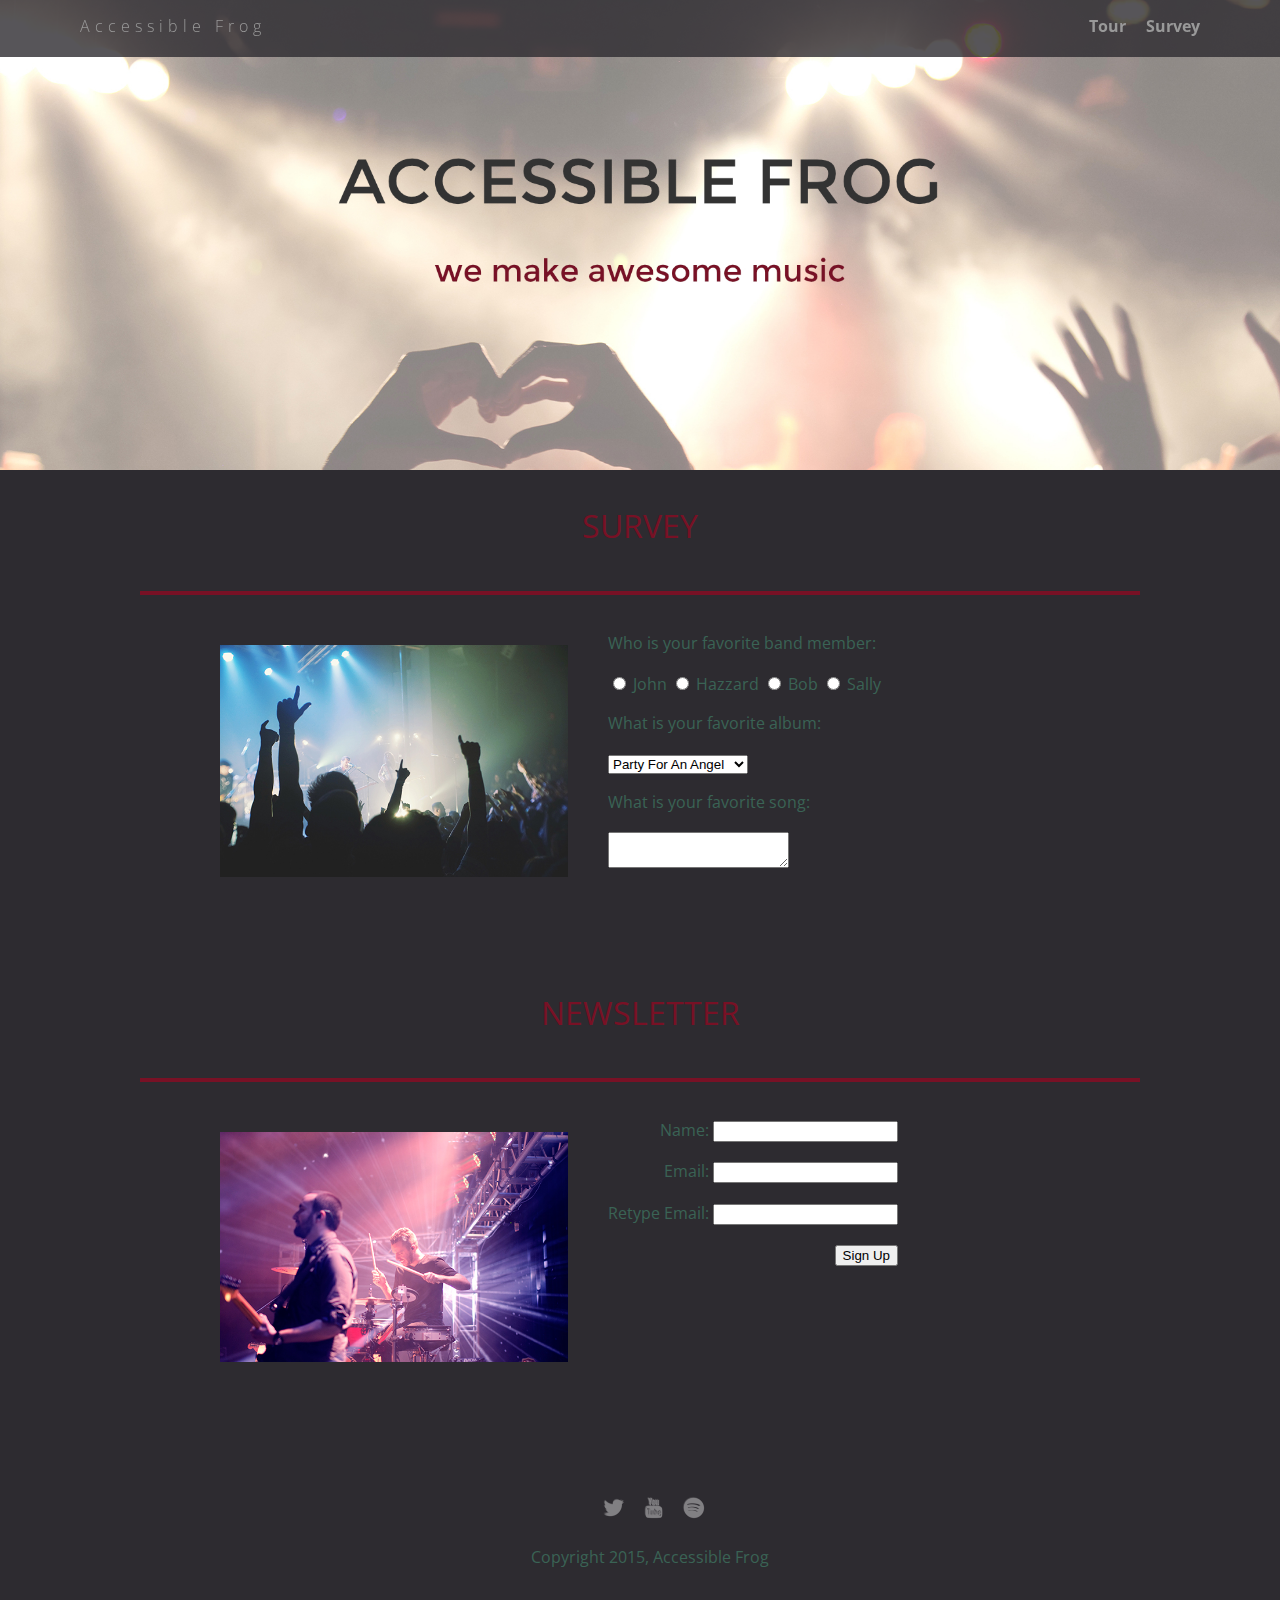
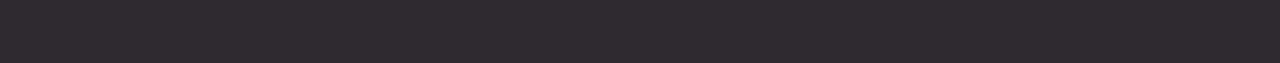
==== survey.html @ a6060fce "start" ====
<!doctype html>
<html>
  <head>
    <meta charset="utf-8">
    <link href="css/styles.css" rel="stylesheet" type="text/css" />
    <link href="css/survey.css" rel="stylesheet" type="text/css" />
    <meta name="viewport" content="width=device-width, initial-scale=1, maximum-scale=1, user-scalable=0"/>
    <link href='https://fonts.googleapis.com/css?family=Open+Sans:400,300,600' rel='stylesheet' type='text/css'>
    <title>Accessible Frog</title>
  </head>

  <body>
    <div class="main-nav">
      <ul class="nav">
        <li class="name"><a href="index.html">Accessible Frog</a></li>
        <li><a href="tour.html">Tour</a></li>
        <li><a href="#">Survey</a></li>
      </ul>
    </div>

    <header>
    </header>

    <main>
      <p class= "heading">Survey</p>
      <div class="card">
        <div class="flex">
          <img class="photo" src= "img/concert01.jpg">
          <div class="container">
            <form class = "survey">
              <p>Who is your favorite band member:</p>
              <input type="radio" name="res" value="John"> John
              <input type="radio" name="res" value="Hazzard"> Hazzard
              <input type="radio" name="res" value="Bob"> Bob
              <input type="radio" name="res" value="Sally"> Sally

              <p>What is your favorite album:</p>
              <select id="albums" name="select">
                <option value="1">Party For An Angel</option>
                <option value="2">A Day Of Old</option>
                <option value="3">Finding My Shadow</option>
                <option value="4">Diamond Fireworks</option>
                <option value="5">Enjoy Your Desire</option>
                <option value="6">This Is For You</option>
                <option value="7">Music Of My Life</option>
                <option value="8">Song For Yesterday</option>
                <option value="9">Heroic Forever</option>
                <option value="10">Midnight Fires</option>
                <option value="11">Street Of The Rider</option>
              </select>

              <p>What is your favorite song:</p>
              <textarea></textarea>
            </form>
          </div>
        </div>
      </div>
      <p class= "heading">Newsletter</p>
      <div class="card">
        <div class="flex">
          <img class="photo" src= "img/the_band.jpg">
            <div class="container">
              <form class="newsletter">
                  <p>Name: <input type ="text" name="textfield"></p>
                  <p>Email: <input type ="email" name="textfield"></p>
                  <p>Retype Email: <input type ="email" name="textfield"></p>
                  <button type="submit">Sign Up</button>
              </form>
            </div>
        </div>
      </div>
    </main>

    <footer>
      <ul>
        <li><a href="#" class="social twitter"><img src= "img/twitter-32.png"></a></li>
        <li><a href="#" class="social youtube"><img src= "img/youtube-32.png"></a></li>
        <li><a href="#" class="social spotify"><img src= "img/spotify-32.png"></a></li>
      </ul>
      <p class="copyright">Copyright 2015, Accessible Frog</p>
    </footer>
  </body>
</html>
---- css/styles.css ----
/* Global Layout Set-up */
* {
  box-sizing: border-box;
}

body {
  margin: 0;
  padding: 0;
  text-align: center;
  font-family: 'Open Sans', sans-serif;
  color: #3A6355;
  background: #2d2b30;
}

/* Link Styles */

a {
  text-decoration: none;
  color: #999;
}

a:hover {
  color: #999;
}

/* Section Styles */

.main-nav {
  width: 100%;
  background: rgba(45, 43, 48, 0.8);
  min-height: 30px;
  padding: 10px;
  position: fixed;
  text-align: center;
}

.nav {
  display: flex;
  justify-content: space-around;
  font-weight: 700;
  list-style-type: none;
  margin: 0 auto;
  padding: 0;
}

.nav .name {
  display: block;
  margin-right: auto;
  color: white;
  letter-spacing: 5px;
}

.nav li {
  padding: 5px 10px 10px 10px;
}

.nav a {
  transition: all .5s;
}

.nav a:hover {
  color: white
}

header {
  text-align: center;
  background: url('../img/concert02_with_text.jpg') no-repeat top center ;
  background-size: cover;
  overflow: hidden;
  padding-top: 60px;
  height: 350px;
}

.tag {
  color: black;
  padding: 10px;
  letter-spacing: 5px;
}

.name{
  font-weight: 300;
}

header .name{
  font-size: 3em;
}
.tagline {
  font-weight: 600;
  padding: 20px;
  text-transform: uppercase;
  color: #781125
}

.card {
  margin: 30px;
  padding: 20px 40px 40px;
  text-align: left;
  border-top: 4px solid #781125;
  clear: both;
}
.card:hover {
  border-color: #96731A;
}


.photo{
  display: block;
  width: 200px;
  height: 0%;
  margin: 0 auto;
}

.information{
  width: 100%;
  text-align: center;
  /*display: inline-block;
  position: absolute;*/
}

.heading{
  font-size: 2em;
  text-transform: uppercase;
  color: #781125;
  margin-top: 10px;
}

/* Footer styles */

footer {
  width: 100%;
  min-height: 30px;
  padding: 20px 0 40px 20px;
}

footer .copyright {
  top: -8px;
  font-size: .75em;
}

footer ul {
  list-style-type: none;
  margin: 0;
  padding: 0;
}

footer ul li {
  display: inline-block;
}

a.social {
  display: inline-block;
  margin-left: 5px;
  width: 30px;
  height: 30px;
  background-size: 30px 30px;
  opacity: .4;
  transition: all .5s;
}

a.twitter {
  background-image: url(../img/twitter-32.png);
}

a.youtube {
  background-image: url(../img/youtube-32.png);
}

a.spotify {
  background-image: url(../img/spotify-32.png);
}

a.social:hover {
  opacity: 1;
}
.clearfix {
  clear: both;
}

/* Styles for larger screens */
@media screen and (min-width: 840px) {

  .flex {
    display: -ms-flexbox;      /* TWEENER - IE 10 */
    display: flex;
    max-width: 1200px;
    -ms-flex-pack: distribute;
  }

  header {
    min-height: 470px;
  }

  .nav {
    max-width: 1200px;
    padding: 0 30px;
  }


  main {
    padding-top: 20px;
  }

  main p {
    line-height: 1.6em;
  }

  .card{
    margin: 40px auto;
    padding: 20px 40px 40px;
    width: 80%;
    max-width: 1000px;
  }

  .photo{
    width: 30%;
    margin: 20px 30px;
  }

  .information{
    text-align: left;
  }

  footer {
    font-size: 1.3em;
    max-width: 1200px;
    margin: 40px auto;
  }
}
---- css/survey.css ----
/* Survey page styles */

.photo{
  width: 60%;
  padding: 10px;
}

form {
  margin: 0 auto;
  text-align: left;
  display: inline-block;
}

.container{
  text-align: center;
}
.newsletter{
  text-align: right;

}


/* Styles for larger screens */
@media screen and (min-width: 840px) {
  .photo{
    width: 40%;
  }
}
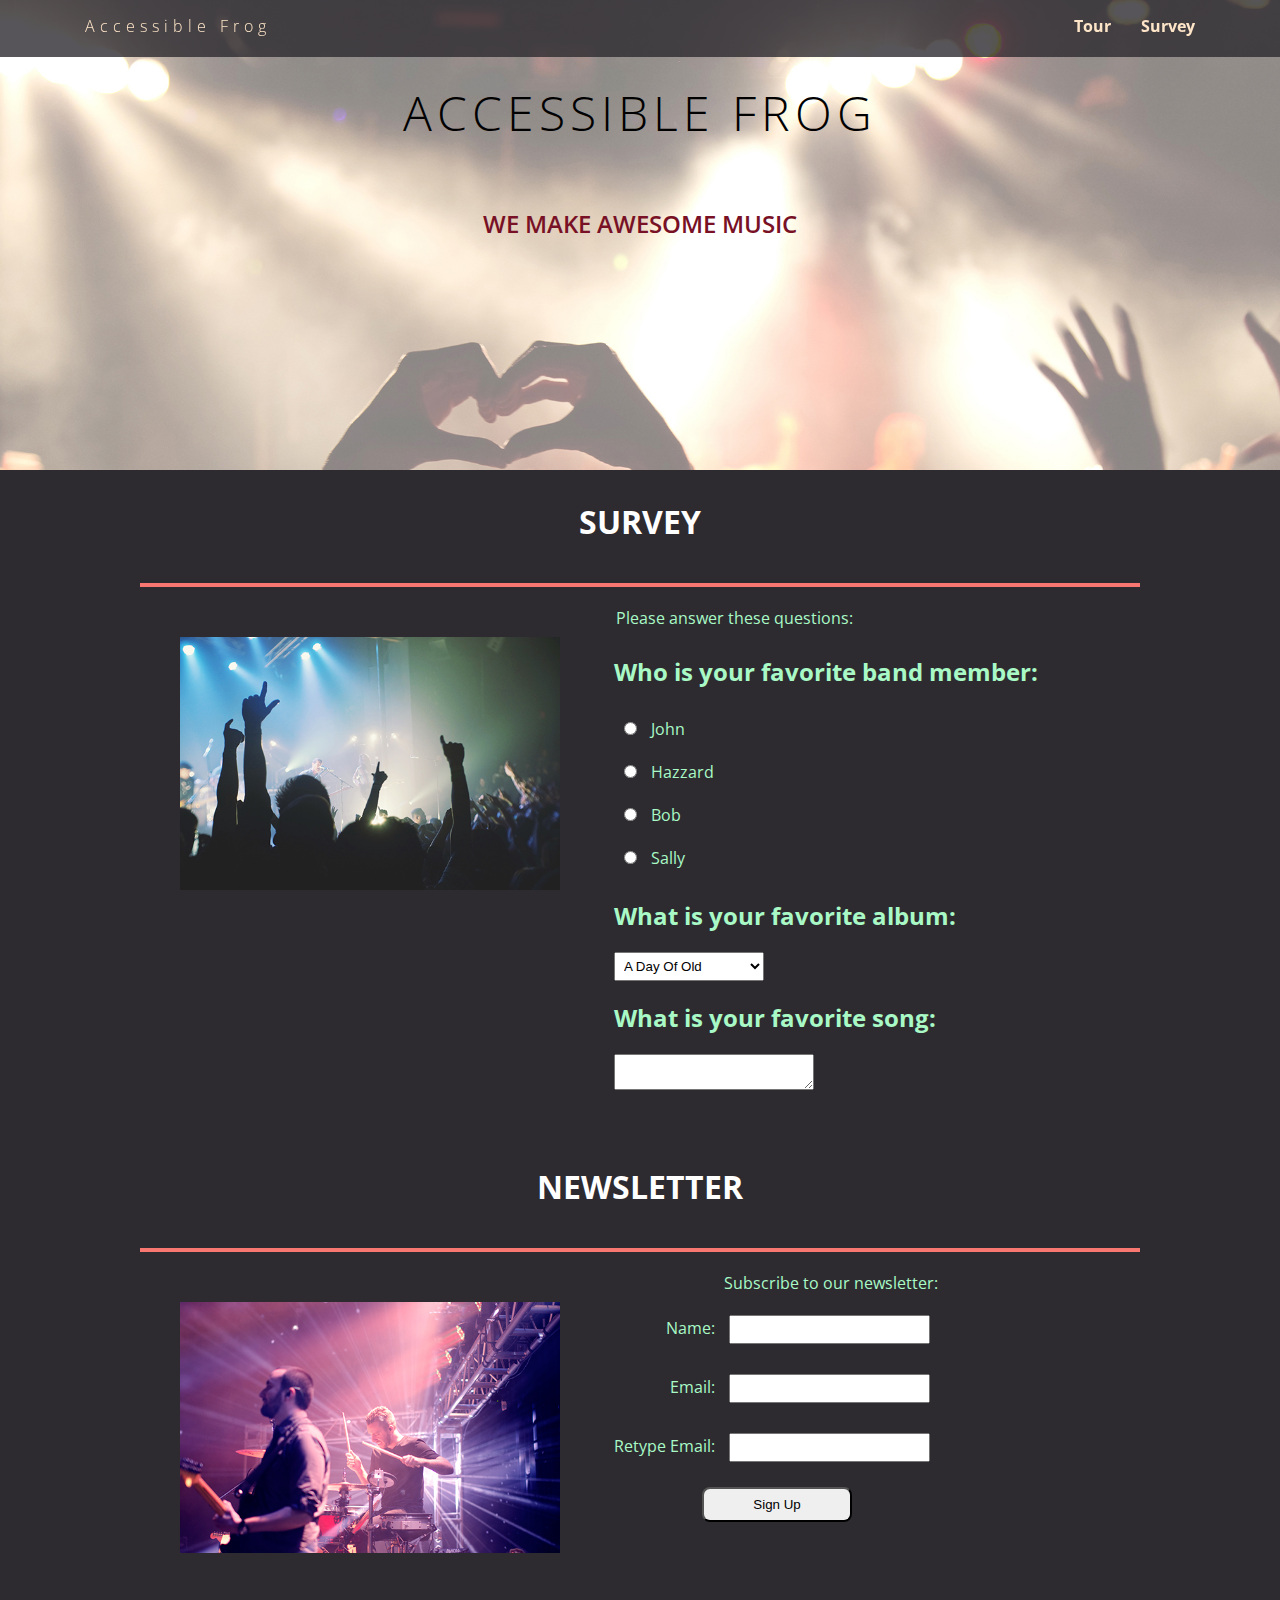
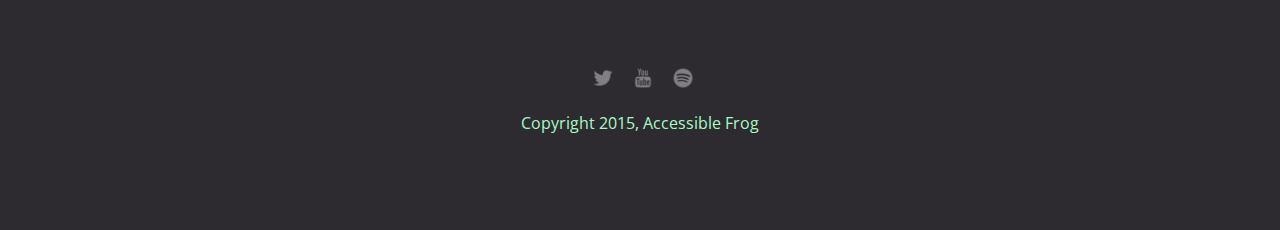
==== commit 33eaa81a: "finished the required" ====
--- a/survey.html
+++ b/survey.html
@@ -1,5 +1,5 @@
 <!doctype html>
-<html>
+<html lang="en">
   <head>
     <meta charset="utf-8">
     <link href="css/styles.css" rel="stylesheet" type="text/css" />
@@ -19,52 +19,64 @@
     </div>
 
     <header>
+		<h1 class="tag name">Accessible Frog</h1>
+		<h2 class="tagline">we make awesome music</h2>
     </header>
 
     <main>
-      <p class= "heading">Survey</p>
+      <h1>Survey</h1>
       <div class="card">
         <div class="flex">
-          <img class="photo" src= "img/concert01.jpg">
+          <img class="photo" src= "img/concert01.jpg" alt="Image of a concert 1">
           <div class="container">
             <form class = "survey">
-              <p>Who is your favorite band member:</p>
-              <input type="radio" name="res" value="John"> John
-              <input type="radio" name="res" value="Hazzard"> Hazzard
-              <input type="radio" name="res" value="Bob"> Bob
-              <input type="radio" name="res" value="Sally"> Sally
+				<fieldset>
+					<legend>Please answer these questions:</legend>
+					<h2>Who is your favorite band member:</h2>
+					<label for="john"><input id="john" type="radio" name="res" value="John"> John</label>
+			  
+					<label for="hazzard"><input id="hazzard" type="radio" name="res" value="Hazzard"> Hazzard</label>
+			  
+					<label for="bob"><input id="bob" type="radio" name="res" value="Bob"> Bob</label>
+			  
+					<label for="sally"><input id="sally" type="radio" name="res" value="Sally"> Sally</label>
 
-              <p>What is your favorite album:</p>
-              <select id="albums" name="select">
-                <option value="1">Party For An Angel</option>
-                <option value="2">A Day Of Old</option>
-                <option value="3">Finding My Shadow</option>
-                <option value="4">Diamond Fireworks</option>
-                <option value="5">Enjoy Your Desire</option>
-                <option value="6">This Is For You</option>
-                <option value="7">Music Of My Life</option>
-                <option value="8">Song For Yesterday</option>
-                <option value="9">Heroic Forever</option>
-                <option value="10">Midnight Fires</option>
-                <option value="11">Street Of The Rider</option>
-              </select>
+					<label for="albums"><h2>What is your favorite album:</h2></label>
+					<select id="albums" name="select">
+						<option value="2">A Day Of Old</option>
+						<option value="4">Diamond Fireworks</option>
+						<option value="5">Enjoy Your Desire</option>
+						<option value="3">Finding My Shadow</option>
+						<option value="9">Heroic Forever</option>
+						<option value="10">Midnight Fires</option>
+						<option value="7">Music Of My Life</option>
+						<option value="1">Party For An Angel</option>
+						<option value="8">Song For Yesterday</option>
+						<option value="11">Street Of The Rider</option>
+						<option value="6">This Is For You</option>
+					  </select>
 
-              <p>What is your favorite song:</p>
-              <textarea></textarea>
+					<label for="textarea"><h2>What is your favorite song:</h2></label>
+					<textarea id="textarea"></textarea>
+				</fieldset>
             </form>
           </div>
         </div>
       </div>
-      <p class= "heading">Newsletter</p>
+	  
+      <h1>Newsletter</h1>
       <div class="card">
         <div class="flex">
-          <img class="photo" src= "img/the_band.jpg">
+          <img class="photo" src= "img/the_band.jpg" alt="image of the band">
             <div class="container">
               <form class="newsletter">
-                  <p>Name: <input type ="text" name="textfield"></p>
-                  <p>Email: <input type ="email" name="textfield"></p>
-                  <p>Retype Email: <input type ="email" name="textfield"></p>
+				<fieldset>
+					<legend>Subscribe to our newsletter:</legend>
+                  <label for="name">Name: <input id="name" type ="text" name="textfield"></label><br/>
+                  <label for="email">Email: <input id="email" type ="email" name="textfield"></label><br/>
+                  <label for="retype-email">Retype Email: <input id="retype-email" type ="email" name="textfield"></label><br/>
                   <button type="submit">Sign Up</button>
+				</fieldset>
               </form>
             </div>
         </div>
@@ -73,9 +85,9 @@
 
     <footer>
       <ul>
-        <li><a href="#" class="social twitter"><img src= "img/twitter-32.png"></a></li>
-        <li><a href="#" class="social youtube"><img src= "img/youtube-32.png"></a></li>
-        <li><a href="#" class="social spotify"><img src= "img/spotify-32.png"></a></li>
+        <li><a href="#" class="social twitter"><span>Twitter</span></a></li>
+        <li><a href="#" class="social youtube"><span>YouTube</span></a></li>
+        <li><a href="#" class="social spotify"><span>Spotify</span></a></li>
       </ul>
       <p class="copyright">Copyright 2015, Accessible Frog</p>
     </footer>
--- a/css/styles.css
+++ b/css/styles.css
@@ -1,4 +1,5 @@
 /* Global Layout Set-up */
+
 * {
   box-sizing: border-box;
 }
@@ -8,7 +9,7 @@
   padding: 0;
   text-align: center;
   font-family: 'Open Sans', sans-serif;
-  color: #3A6355;
+  color: #a9f9c6;
   background: #2d2b30;
 }
 
@@ -16,11 +17,22 @@
 
 a {
   text-decoration: none;
-  color: #999;
-}
-
-a:hover {
-  color: #999;
+  color: #fee5c8;
+  padding: 5px;
+}
+
+a:hover,
+a:focus {
+	color: #fee5c8;
+	border-bottom: 1px solid #fff;
+}
+
+.buy	{
+	transition: all .3s;
+}
+
+.buy:hover	{
+	color: #fee5c8;
 }
 
 /* Section Styles */
@@ -64,7 +76,7 @@
 
 header {
   text-align: center;
-  background: url('../img/concert02_with_text.jpg') no-repeat top center ;
+  background: url('../img/concert02_no_text.jpg') no-repeat top center ;
   background-size: cover;
   overflow: hidden;
   padding-top: 60px;
@@ -84,24 +96,24 @@
 header .name{
   font-size: 3em;
 }
+
 .tagline {
   font-weight: 600;
   padding: 20px;
   text-transform: uppercase;
-  color: #781125
+  color: #781125;
 }
 
 .card {
   margin: 30px;
   padding: 20px 40px 40px;
   text-align: left;
-  border-top: 4px solid #781125;
+  border-top: 4px solid #f97771;
   clear: both;
 }
 .card:hover {
-  border-color: #96731A;
-}
-
+  border-color: #d9a930;
+}
 
 .photo{
   display: block;
@@ -117,19 +129,21 @@
   position: absolute;*/
 }
 
-.heading{
+h1	{
   font-size: 2em;
   text-transform: uppercase;
-  color: #781125;
+  color: #fff;
   margin-top: 10px;
 }
+
+
 
 /* Footer styles */
 
 footer {
   width: 100%;
   min-height: 30px;
-  padding: 20px 0 40px 20px;
+  padding: 20px 0 40px 0;
 }
 
 footer .copyright {
@@ -145,6 +159,10 @@
 
 footer ul li {
   display: inline-block;
+}
+
+footer ul li a span	{
+	visibility: hidden;
 }
 
 a.social {
@@ -176,6 +194,7 @@
   clear: both;
 }
 
+
 /* Styles for larger screens */
 @media screen and (min-width: 840px) {
 
--- a/css/survey.css
+++ b/css/survey.css
@@ -11,12 +11,70 @@
   display: inline-block;
 }
 
+.survey label	{
+	display: block;
+}
+
+input[type="radio"]:focus	{
+	outline: 4px solid #110;
+	ouline-offset: -2px;
+}
+
+input:focus,
+textarea:focus,
+#albums:focus	{
+	background: #000;
+	color: #fff;
+}
+
+#albums	{
+	padding: 5px;
+}
+
+#albums:focus	{
+	outline: 3px solid #232323;
+}
+
+textarea	{
+	width: 200px;
+}
+
+textarea:focus	{
+	outline: 5px solid #232323;
+}
+
+fieldset	{
+	border: none;
+}
+
+fieldset input	{
+	margin: 15px 10px;
+	padding: 5px 10px;
+}
+
+button	{
+	padding: 8px 25px;
+	border-radius: 8px;
+	margin: 10px auto;
+	width: 150px;
+	display: block;
+}
+
+button:focus	{
+	background: #000;
+	color: #fff;
+}
+
 .container{
   text-align: center;
 }
 .newsletter{
   text-align: right;
 
+}
+
+.card	{
+	padding: 20px 0;
 }
 
 
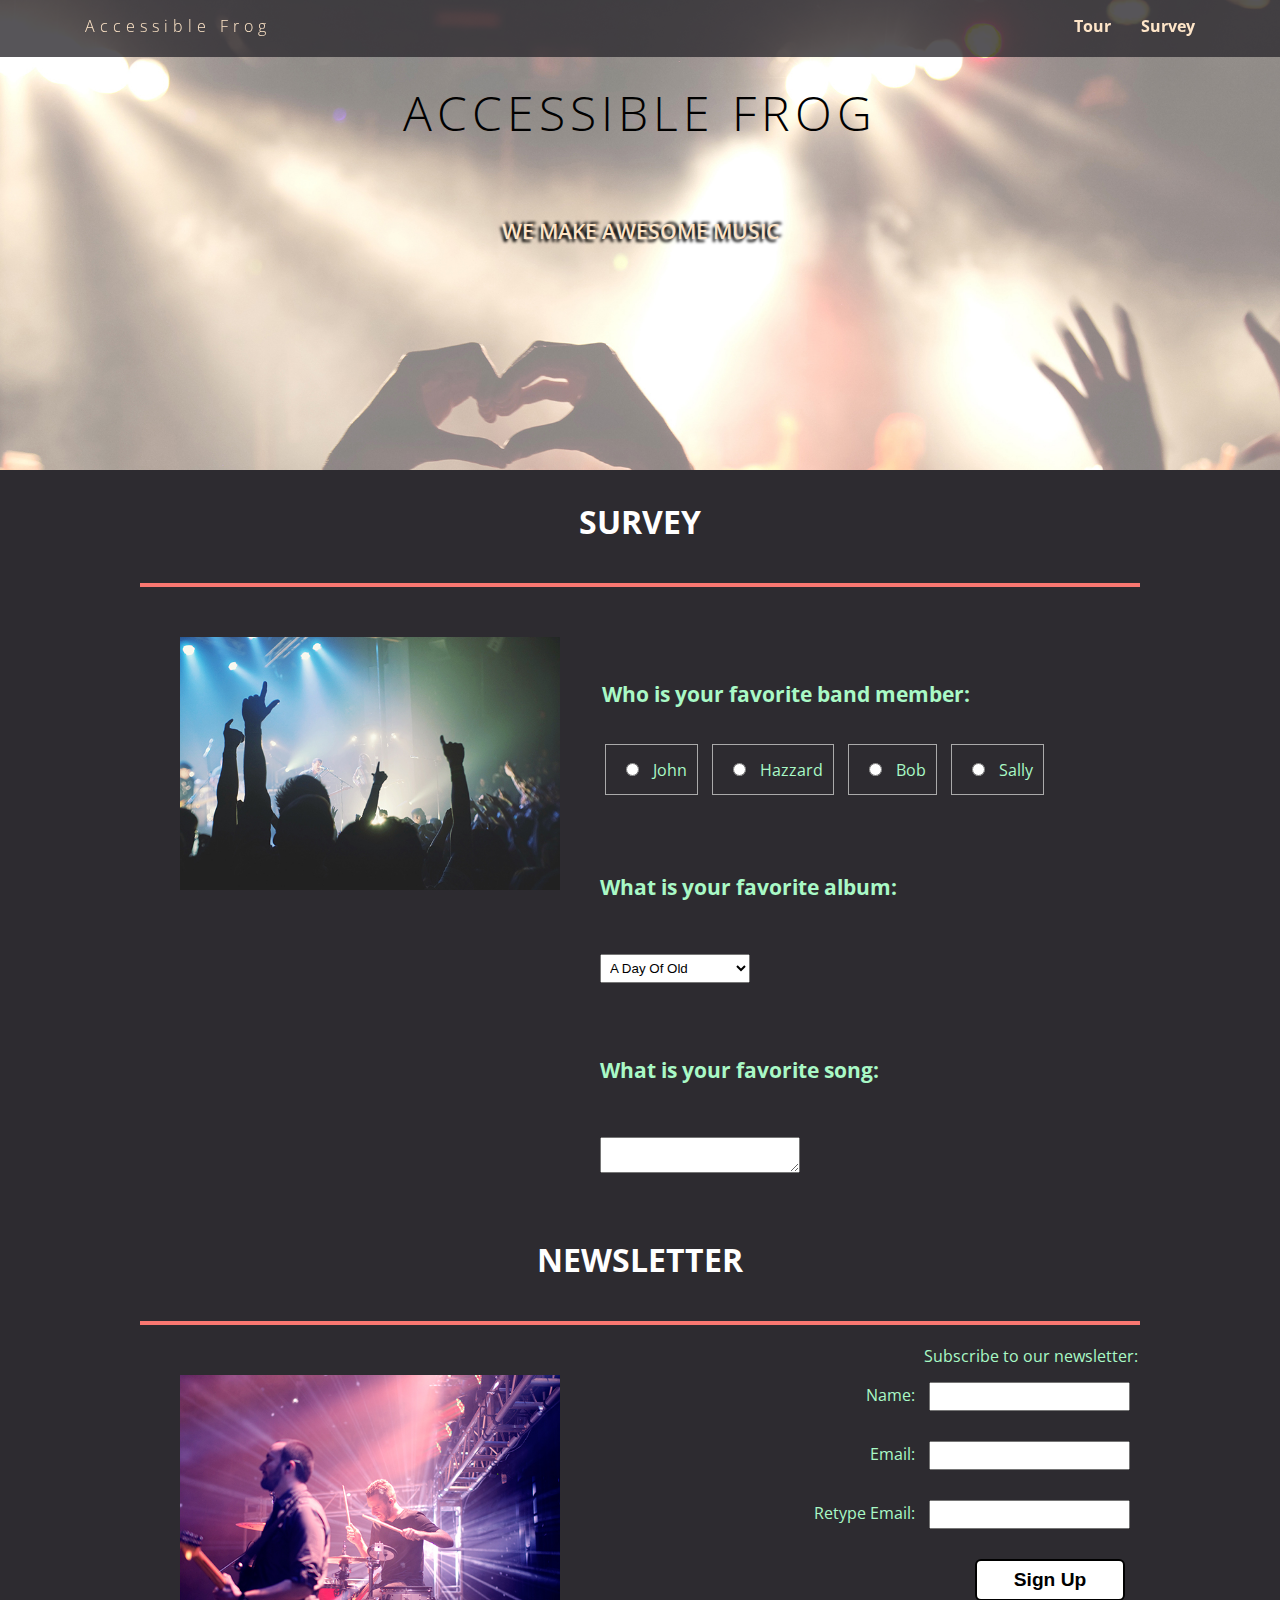
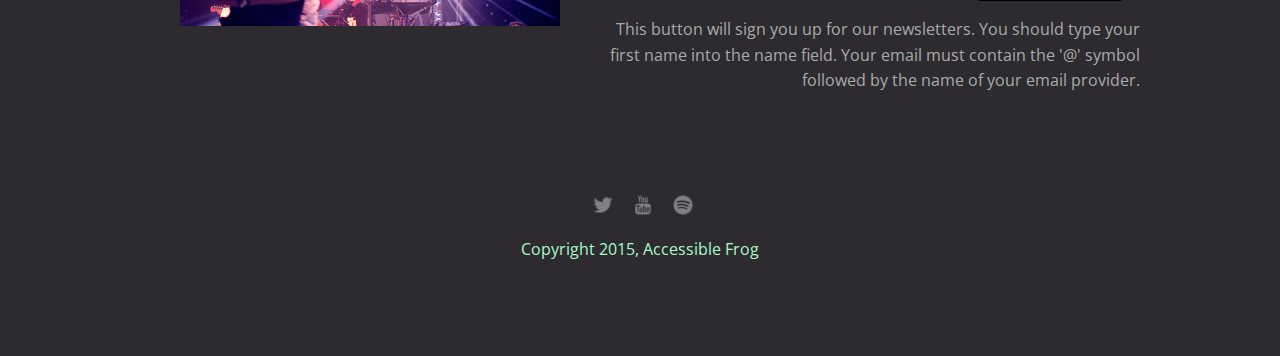
==== commit ec4bad93: "final" ====
--- a/survey.html
+++ b/survey.html
@@ -9,30 +9,30 @@
     <title>Accessible Frog</title>
   </head>
 
-  <body>
-    <div class="main-nav">
+  <body role="application">
+    <nav class="main-nav" role="navigation">
       <ul class="nav">
         <li class="name"><a href="index.html">Accessible Frog</a></li>
         <li><a href="tour.html">Tour</a></li>
         <li><a href="#">Survey</a></li>
       </ul>
-    </div>
+    </nav>
 
     <header>
 		<h1 class="tag name">Accessible Frog</h1>
 		<h2 class="tagline">we make awesome music</h2>
     </header>
 
-    <main>
+    <main role="main">
       <h1>Survey</h1>
       <div class="card">
         <div class="flex">
           <img class="photo" src= "img/concert01.jpg" alt="Image of a concert 1">
           <div class="container">
             <form class = "survey">
-				<fieldset>
-					<legend>Please answer these questions:</legend>
-					<h2>Who is your favorite band member:</h2>
+				<fieldset class="radio-input">
+					<legend><h2>Who is your favorite band member:</h2></legend>
+					
 					<label for="john"><input id="john" type="radio" name="res" value="John"> John</label>
 			  
 					<label for="hazzard"><input id="hazzard" type="radio" name="res" value="Hazzard"> Hazzard</label>
@@ -40,24 +40,28 @@
 					<label for="bob"><input id="bob" type="radio" name="res" value="Bob"> Bob</label>
 			  
 					<label for="sally"><input id="sally" type="radio" name="res" value="Sally"> Sally</label>
+				</fieldset>
 
-					<label for="albums"><h2>What is your favorite album:</h2></label>
+				<fieldset>
+					<label for="albums"><h2>What is your favorite album:</h2></</label><br/>
 					<select id="albums" name="select">
-						<option value="2">A Day Of Old</option>
-						<option value="4">Diamond Fireworks</option>
-						<option value="5">Enjoy Your Desire</option>
-						<option value="3">Finding My Shadow</option>
-						<option value="9">Heroic Forever</option>
-						<option value="10">Midnight Fires</option>
+						<option value="1">A Day Of Old</option>
+						<option value="2">Diamond Fireworks</option>
+						<option value="3">Enjoy Your Desire</option>
+						<option value="4">Finding My Shadow</option>
+						<option value="5">Heroic Forever</option>
+						<option value="6">Midnight Fires</option>
 						<option value="7">Music Of My Life</option>
-						<option value="1">Party For An Angel</option>
-						<option value="8">Song For Yesterday</option>
-						<option value="11">Street Of The Rider</option>
-						<option value="6">This Is For You</option>
+						<option value="8">Party For An Angel</option>
+						<option value="9">Song For Yesterday</option>
+						<option value="10">Street Of The Rider</option>
+						<option value="11">This Is For You</option>
 					  </select>
-
-					<label for="textarea"><h2>What is your favorite song:</h2></label>
-					<textarea id="textarea"></textarea>
+				</fieldset>
+				
+				<fieldset>
+					<label for="textarea"><h2>What is your favorite song:</h2></label><br/>
+					<textarea id="textarea" name="favsong"></textarea>
 				</fieldset>
             </form>
           </div>
@@ -72,10 +76,15 @@
               <form class="newsletter">
 				<fieldset>
 					<legend>Subscribe to our newsletter:</legend>
+					
                   <label for="name">Name: <input id="name" type ="text" name="textfield"></label><br/>
+				  
                   <label for="email">Email: <input id="email" type ="email" name="textfield"></label><br/>
+				  
                   <label for="retype-email">Retype Email: <input id="retype-email" type ="email" name="textfield"></label><br/>
-                  <button type="submit">Sign Up</button>
+				  
+                  <button type="submit" aria-describedly="hint">Sign Up</button>
+				  <p id="hint">This button will sign you up for our newsletters. You should type your first name into the name field. Your email must contain the '@' symbol followed by the name of your email provider.</p>
 				</fieldset>
               </form>
             </div>
@@ -83,7 +92,7 @@
       </div>
     </main>
 
-    <footer>
+    <footer role="contentinfo">
       <ul>
         <li><a href="#" class="social twitter"><span>Twitter</span></a></li>
         <li><a href="#" class="social youtube"><span>YouTube</span></a></li>
--- a/css/styles.css
+++ b/css/styles.css
@@ -71,7 +71,7 @@
 }
 
 .nav a:hover {
-  color: white
+  color: white;
 }
 
 header {
@@ -99,9 +99,11 @@
 
 .tagline {
   font-weight: 600;
-  padding: 20px;
+  padding: 20px 10px;
   text-transform: uppercase;
-  color: #781125;
+  color: #fee5c8;
+  text-shadow: -2px 3px 3px #000,
+				3px -2px 3px #000;
 }
 
 .card {
--- a/css/survey.css
+++ b/css/survey.css
@@ -1,4 +1,10 @@
 /* Survey page styles */
+
+h2	{
+	font-size: 1.3em;
+	padding: 1.5em 0;
+	margin: 2em 0 0 0;
+}
 
 .photo{
   width: 60%;
@@ -11,8 +17,11 @@
   display: inline-block;
 }
 
-.survey label	{
-	display: block;
+.radio-input label	{
+	display: inline-block;
+	border: 1px solid #aaa;
+	padding: 3px 10px;
+	margin: 5px;
 }
 
 input[type="radio"]:focus	{
@@ -35,6 +44,7 @@
 	outline: 3px solid #232323;
 }
 
+
 textarea	{
 	width: 200px;
 }
@@ -45,6 +55,8 @@
 
 fieldset	{
 	border: none;
+	padding: 0;
+	margin: 0;
 }
 
 fieldset input	{
@@ -53,11 +65,17 @@
 }
 
 button	{
-	padding: 8px 25px;
-	border-radius: 8px;
-	margin: 10px auto;
+	padding: 8px;
+	border: 2px solid #000;
+	border-radius: 6px;
+	margin-left: auto;
+	margin-right: 15px;
+	margin-top: 15px;
 	width: 150px;
 	display: block;
+	font-size: 1.2em;
+	font-weight: bolder;
+	background: #fff;
 }
 
 button:focus	{
@@ -65,9 +83,14 @@
 	color: #fff;
 }
 
+#hint	{
+	color: #aaa;
+}
+
 .container{
   text-align: center;
 }
+
 .newsletter{
   text-align: right;
 
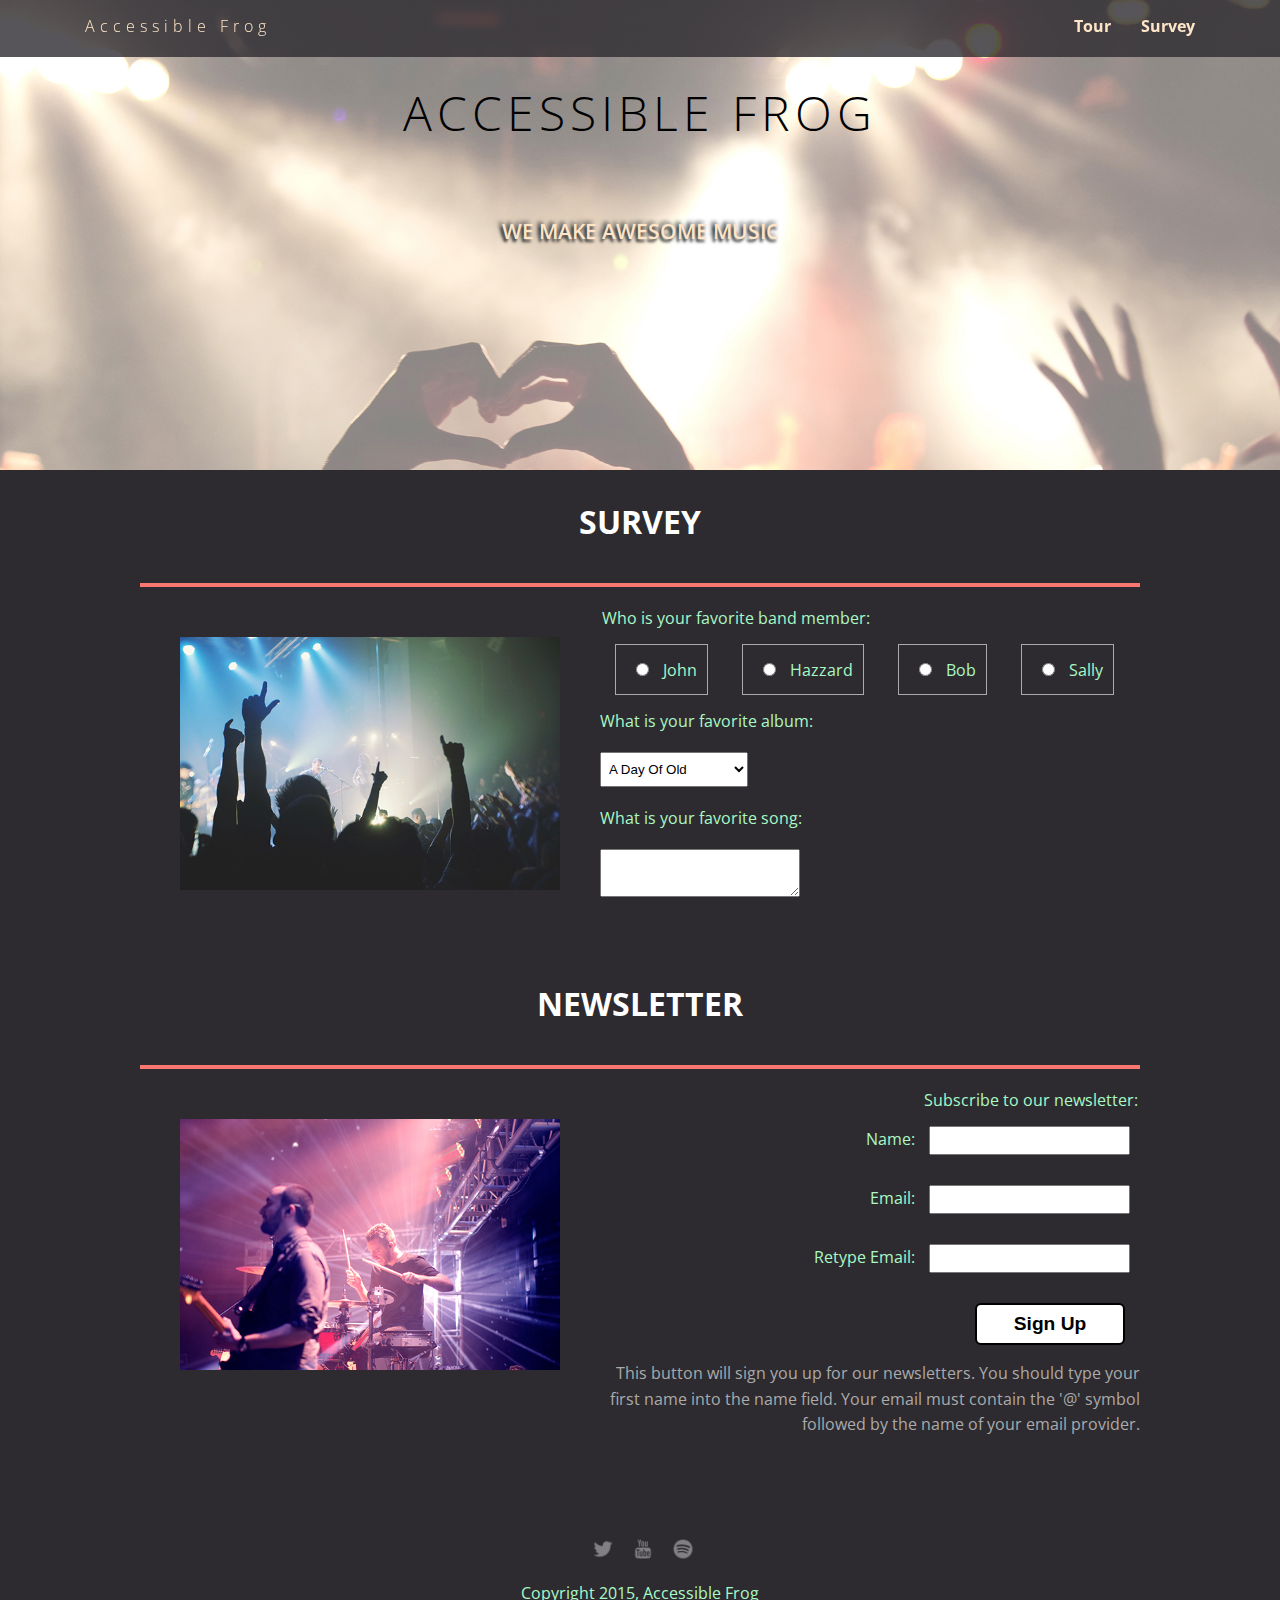
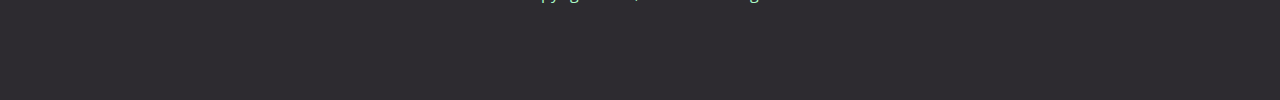
==== commit fcad8120: "done" ====
--- a/survey.html
+++ b/survey.html
@@ -10,13 +10,13 @@
   </head>
 
   <body role="application">
-    <nav class="main-nav" role="navigation">
+    <div class="main-nav" role="navigation">
       <ul class="nav">
         <li class="name"><a href="index.html">Accessible Frog</a></li>
         <li><a href="tour.html">Tour</a></li>
         <li><a href="#">Survey</a></li>
       </ul>
-    </nav>
+    </div>
 
     <header>
 		<h1 class="tag name">Accessible Frog</h1>
@@ -31,7 +31,7 @@
           <div class="container">
             <form class = "survey">
 				<fieldset class="radio-input">
-					<legend><h2>Who is your favorite band member:</h2></legend>
+					<legend>Who is your favorite band member:</legend>
 					
 					<label for="john"><input id="john" type="radio" name="res" value="John"> John</label>
 			  
@@ -43,7 +43,7 @@
 				</fieldset>
 
 				<fieldset>
-					<label for="albums"><h2>What is your favorite album:</h2></</label><br/>
+					<label for="albums">What is your favorite album:</label><br/>
 					<select id="albums" name="select">
 						<option value="1">A Day Of Old</option>
 						<option value="2">Diamond Fireworks</option>
@@ -60,7 +60,7 @@
 				</fieldset>
 				
 				<fieldset>
-					<label for="textarea"><h2>What is your favorite song:</h2></label><br/>
+					<label for="textarea">What is your favorite song:</label><br/>
 					<textarea id="textarea" name="favsong"></textarea>
 				</fieldset>
             </form>
@@ -83,7 +83,7 @@
 				  
                   <label for="retype-email">Retype Email: <input id="retype-email" type ="email" name="textfield"></label><br/>
 				  
-                  <button type="submit" aria-describedly="hint">Sign Up</button>
+                  <button type="submit" aria-describedby="hint">Sign Up</button>
 				  <p id="hint">This button will sign you up for our newsletters. You should type your first name into the name field. Your email must contain the '@' symbol followed by the name of your email provider.</p>
 				</fieldset>
               </form>
--- a/css/styles.css
+++ b/css/styles.css
@@ -102,8 +102,8 @@
   padding: 20px 10px;
   text-transform: uppercase;
   color: #fee5c8;
-  text-shadow: -2px 3px 3px #000,
-				3px -2px 3px #000;
+  text-shadow: -2px 3px 3px #333,
+				-3px -2px 4px #444;
 }
 
 .card {
--- a/css/survey.css
+++ b/css/survey.css
@@ -17,16 +17,16 @@
   display: inline-block;
 }
 
+
 .radio-input label	{
 	display: inline-block;
 	border: 1px solid #aaa;
 	padding: 3px 10px;
-	margin: 5px;
+	margin: 15px;
 }
 
 input[type="radio"]:focus	{
 	outline: 4px solid #110;
-	ouline-offset: -2px;
 }
 
 input:focus,
@@ -44,6 +44,11 @@
 	outline: 3px solid #232323;
 }
 
+#albums,
+#textarea	{
+	margin: 20px 0;
+	padding: 8px 4px;
+}
 
 textarea	{
 	width: 200px;
